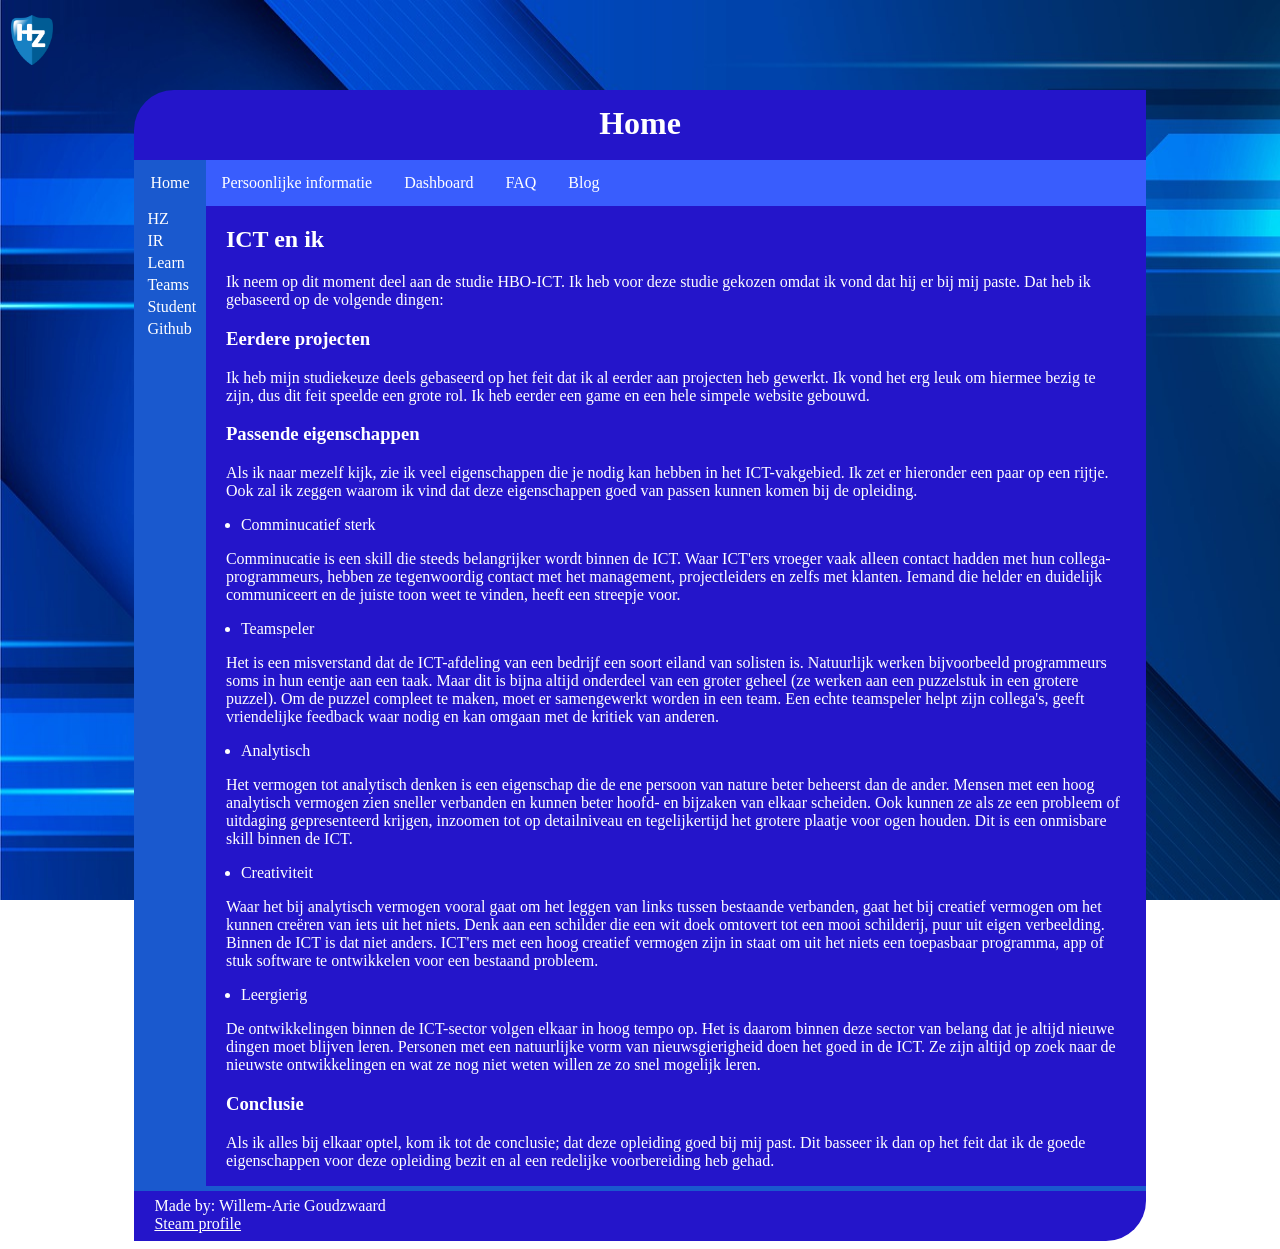
==== index.html @ b36931e3 "Footer finished+final tweaks" ====
<!DOCTYPE html>
<html lang="en">

<head>
    <meta charset="UTF-8">
    <meta name="viewport" content="width=device-width, initial-scale=1.0">
    <meta http-equiv="X-UA-Compatible" content="ie=edge">
    <link rel="stylesheet" href="index.css">
    <title>Landing Page</title>
</head>

<body>
    <img class="HZ-logo" src="images/HZ-logo.png" alt="HZ logo">
    <header>
        <h1>Home</h1>
    </header>

    <nav>
        <ul>
            <li><a href="./index.html" class="active">Home</a></li>
            <li><a href="./profile.html">Persoonlijke informatie</a></li>
            <li><a href="./dashboard.html">Dashboard</a></li>
            <li><a href="./faq.html">FAQ</a></li>
            <li><a href="./blog.html">Blog</a></li>
        </ul>
    </nav>

    <main>
        <aside>
            <ul>
                <li><a href="https://hz.nl/over-de-hz/regelingen-documenten-1/onderwijs-en-examenregelingen">HZ</a></li>
                <li><a
                        href="https://hz.nl/uploads/documents/1.4-Over-de-HZ/1.4.3.-Regelingen-en-documenten/OERS/2022-2023/IR-CER-HZ-B-HBO-ICT-full-time-2022-2023-DEF.pdf">IR</a>
                </li>
                <li><a
                        href="https://glaze-donut-5a5.notion.site/PCO1en-Your-Showcase-Website-7bc8c340f66047d0b49b83e8dc44ba23">Learn</a>
                </li>
                <li><a
                        href="https://teams.microsoft.com/_?culture=nl-nl&country=NL&lm=deeplink&lmsrc=homePageWeb&cmpid=WebSignIn#/school/conversations/Dutch?threadId=19:a13406b4a9d24e34802806b51eb0d87e@thread.skype&ctx=channel">Teams</a>
                </li>
                <li><a
                        href="https://apps.hz.nl/WebApplicatieControlsUrls/default.aspx?menu=095125102205077190037243248178061089216172153169&id=154111103216059077225002040239125195202075083207#P60adc2ac22164f93b1df32f55d1dbcd1_3_1428">Student</a>
                </li>
                <li><a href="https://github.com/HZ-HBO-ICT">Github</a></li>
            </ul>
        </aside>

        <article>
            <h2>ICT en ik</h2>
            <p>
                Ik neem op dit moment deel aan de studie HBO-ICT.
                Ik heb voor deze studie gekozen omdat ik vond dat hij er bij mij paste.
                Dat heb ik gebaseerd op de volgende dingen:
            </p>

            <h3>Eerdere projecten</h3>
            <p>
                Ik heb mijn studiekeuze deels gebaseerd op het feit dat ik al eerder aan projecten heb gewerkt.
                Ik vond het erg leuk om hiermee bezig te zijn, dus dit feit speelde een grote rol.
                Ik heb eerder een game en een hele simpele website gebouwd.
            </p>

            <h3>Passende eigenschappen</h3>
            <p>
                Als ik naar mezelf kijk, zie ik veel eigenschappen die je nodig kan hebben in het ICT-vakgebied.
                Ik zet er hieronder een paar op een rijtje.
                Ook zal ik zeggen waarom ik vind dat deze eigenschappen goed van passen kunnen komen bij de opleiding.
            </p>
            <ul>
                <li>Comminucatief sterk</li>
            </ul>
            <p>
                Comminucatie is een skill die steeds belangrijker wordt binnen de ICT.
                Waar ICT'ers vroeger vaak alleen contact hadden met hun collega-programmeurs,
                hebben ze tegenwoordig contact met het management, projectleiders en zelfs met klanten.
                Iemand die helder en duidelijk communiceert en de juiste toon weet te vinden, heeft een streepje voor.
            </p>
            <ul>
                <li>Teamspeler</li>
            </ul>
            <p>
                Het is een misverstand dat de ICT-afdeling van een bedrijf een soort eiland van solisten is.
                Natuurlijk werken bijvoorbeeld programmeurs soms in hun eentje aan een taak.
                Maar dit is bijna altijd onderdeel van een groter geheel (ze werken aan een puzzelstuk in een grotere
                puzzel).
                Om de puzzel compleet te maken, moet er samengewerkt worden in een team. Een echte teamspeler helpt zijn
                collega's,
                geeft vriendelijke feedback waar nodig en kan omgaan met de kritiek van anderen.
            </p>
            <ul>
                <li>Analytisch</li>
            </ul>
            <p>
                Het vermogen tot analytisch denken is een eigenschap die de ene persoon van nature beter beheerst dan de
                ander.
                Mensen met een hoog analytisch vermogen zien sneller verbanden en kunnen beter hoofd- en bijzaken van
                elkaar scheiden.
                Ook kunnen ze als ze een probleem of uitdaging gepresenteerd krijgen,
                inzoomen tot op detailniveau en tegelijkertijd het grotere plaatje voor ogen houden.
                Dit is een onmisbare skill binnen de ICT.
            </p>
            <ul>
                <li>Creativiteit</li>
            </ul>
            <p>
                Waar het bij analytisch vermogen vooral gaat om het leggen van links tussen bestaande verbanden,
                gaat het bij creatief vermogen om het kunnen creëren van iets uit het niets.
                Denk aan een schilder die een wit doek omtovert tot een mooi schilderij, puur uit eigen verbeelding.
                Binnen de ICT is dat niet anders.
                ICT'ers met een hoog creatief vermogen zijn in staat om uit het niets een toepasbaar programma,
                app of stuk software te ontwikkelen voor een bestaand probleem.
            </p>
            <ul>
                <li>Leergierig</li>
            </ul>
            <p>
                De ontwikkelingen binnen de ICT-sector volgen elkaar in hoog tempo op.
                Het is daarom binnen deze sector van belang dat je altijd nieuwe dingen moet blijven leren.
                Personen met een natuurlijke vorm van nieuwsgierigheid doen het goed in de ICT.
                Ze zijn altijd op zoek naar de nieuwste ontwikkelingen en wat ze nog niet weten willen ze zo snel
                mogelijk leren.
            </p>

            <h3>Conclusie</h3>
            <p>
                Als ik alles bij elkaar optel, kom ik tot de conclusie;
                dat deze opleiding goed bij mij past.
                Dit basseer ik dan op het feit dat ik de goede eigenschappen voor deze opleiding bezit
                en al een redelijke voorbereiding heb gehad.
            </p>
        </article>
    </main>

    <footer>
        <p>
        <ul>
            <li>Made by: Willem-Arie Goudzwaard</li>
            <li><a href="https://steamcommunity.com/profiles/76561199028275167/">Steam profile</a></li>
        </ul>
        </p>
    </footer>

</body>

</html>
---- index.css ----
body {
    background-image: url(/images/website_wallpaper.jpg);
    background-repeat: no-repeat;
    background-attachment: fixed;
    background-size: 100% 100%;
    display: block;
}

header {
    text-align: center;
    height: 70px;
    border-top-left-radius: 40px;
}

header h1 {
    padding: 15px;
}

.HZ-logo {
    height: 50px;
    position: block;
    margin-left: 3px;
    margin-top: 7px;
}

main, header, footer, nav {
    margin-left: auto;
    color: white;
    margin-right: auto;
    width: 80%;
    background-color:rgb(36, 21, 202);
}

nav ul {
    width: 100%;
    list-style-type: none;
    margin:0;
    padding: 0;
    overflow: hidden;
    position: sticky;
    background-color: rgb(57, 93, 253);
}

nav li {
    display: inline;
    float: left;
}

nav a {
    text-decoration: none;
    display: block;
    padding: 14px 16px;
    color: white;
}

nav a:hover {
    background-color: cornflowerblue;
}

.active {
    background-color: rgb(26, 89, 206);
}

main {
    display: flex;
}

article {
    margin-top: 0px;
    padding-left: 20px;
    padding-right: 20px;
}

article li {
    margin-left: -25px;
}

aside ul {
    list-style-type: none;
    margin: 0;
    padding: 0;
    width: 71.5px;
    height: 100%;
    overflow: hidden;
    background-color: rgb(26, 89, 206);
}

aside li {
    margin-top: 4px;
    margin-left: -37px;
    display: block;
    width: 71.5px;
}

aside a {
    text-decoration: none;
    color: white;
    padding: 4px 50px;
}

aside a:hover {
    background-color: cornflowerblue;
}

footer {
    border-top: solid 5px rgb(26, 89, 206);
    height: 50px;
    display: block;
    border-bottom-right-radius: 40px;
}

footer p {
    margin-left: 0;
}

footer a {
    color: white;
}

footer ul {
    list-style-type: none;
    margin-left: -20px;
    margin-top: -10px;
}

summary {
    padding: 10px;
}
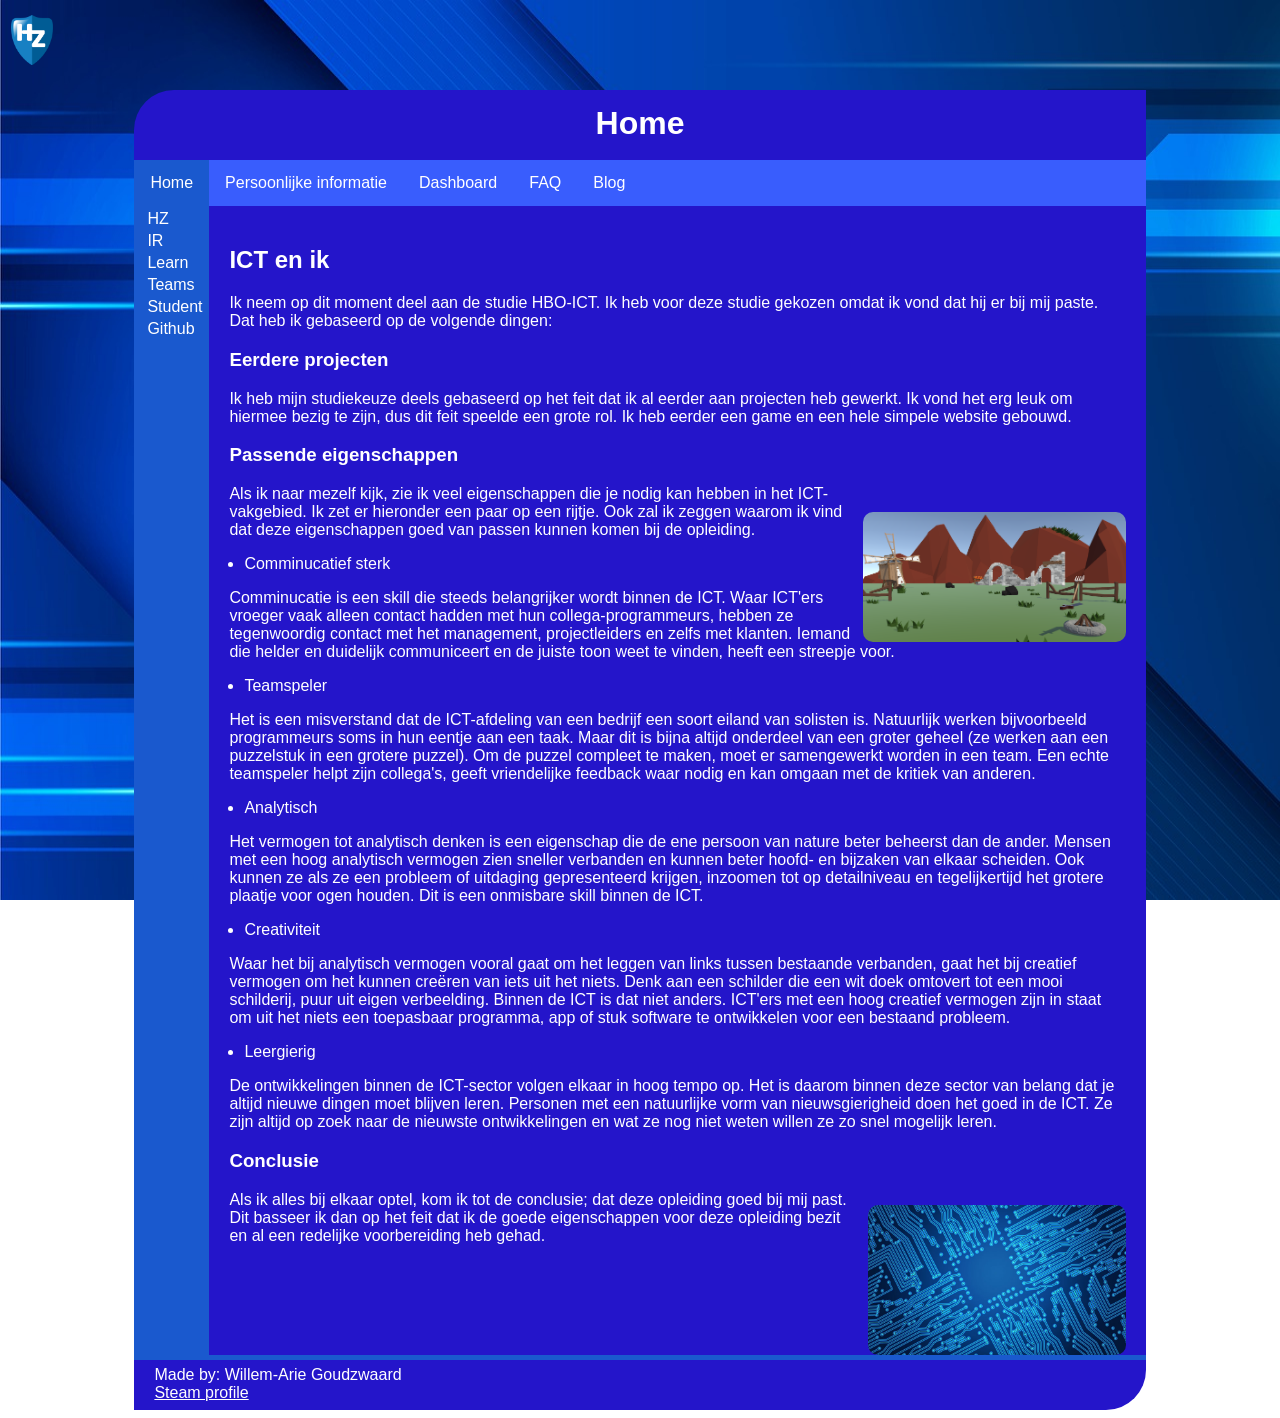
==== commit 29612fb2: "Photo's added" ====
--- a/index.html
+++ b/index.html
@@ -3,6 +3,7 @@
 
 <head>
     <meta charset="UTF-8">
+    <meta name="discription" content="Korte samenvatting van mijn studiekeuze.">
     <meta name="viewport" content="width=device-width, initial-scale=1.0">
     <meta http-equiv="X-UA-Compatible" content="ie=edge">
     <link rel="stylesheet" href="index.css">
@@ -59,7 +60,7 @@
                 Ik vond het erg leuk om hiermee bezig te zijn, dus dit feit speelde een grote rol.
                 Ik heb eerder een game en een hele simpele website gebouwd.
             </p>
-
+            <img class="Game-photo" src="/images/Game-photo.png" alt="Game-photo">
             <h3>Passende eigenschappen</h3>
             <p>
                 Als ik naar mezelf kijk, zie ik veel eigenschappen die je nodig kan hebben in het ICT-vakgebied.
@@ -120,7 +121,7 @@
                 Ze zijn altijd op zoek naar de nieuwste ontwikkelingen en wat ze nog niet weten willen ze zo snel
                 mogelijk leren.
             </p>
-
+            <img class= "ICT-plaatje" src="/images/ICT.jpg" alt="ICT-plaatje">
             <h3>Conclusie</h3>
             <p>
                 Als ik alles bij elkaar optel, kom ik tot de conclusie;
@@ -135,7 +136,7 @@
         <p>
         <ul>
             <li>Made by: Willem-Arie Goudzwaard</li>
-            <li><a href="https://steamcommunity.com/profiles/76561199028275167/">Steam profile</a></li>
+            <li><a href="https://steamcommunity.com/profiles/76561199028275167/" target="_blank">Steam profile</a></li>
         </ul>
         </p>
     </footer>
--- a/index.css
+++ b/index.css
@@ -1,3 +1,7 @@
+html {
+    font-family: 'Arial', sans-serif;
+}
+
 body {
     background-image: url(/images/website_wallpaper.jpg);
     background-repeat: no-repeat;
@@ -66,7 +70,7 @@
 }
 
 article {
-    margin-top: 0px;
+    margin-top: 20px;
     padding-left: 20px;
     padding-right: 20px;
 }
@@ -79,7 +83,7 @@
     list-style-type: none;
     margin: 0;
     padding: 0;
-    width: 71.5px;
+    width: 75px;
     height: 100%;
     overflow: hidden;
     background-color: rgb(26, 89, 206);
@@ -125,4 +129,32 @@
 
 summary {
     padding: 10px;
+}
+
+article a {
+    color: lightgray;
+}
+
+.ICT-plaatje {
+    border-radius: 10px;
+    margin-left: 10px;
+    margin-top: 58px;
+    height: 150px;
+    float: right;
+}
+
+.Game-photo {
+    margin-top: 70px;
+    margin-left: 10px;
+    height: 130px;
+    float: right;
+    border-radius: 10px;
+}
+
+.Foto-fiets {
+    margin-top: 40px;
+    margin-left: 10px;
+    height: 100px;
+    float: right;
+    border-radius: 10px;
 }
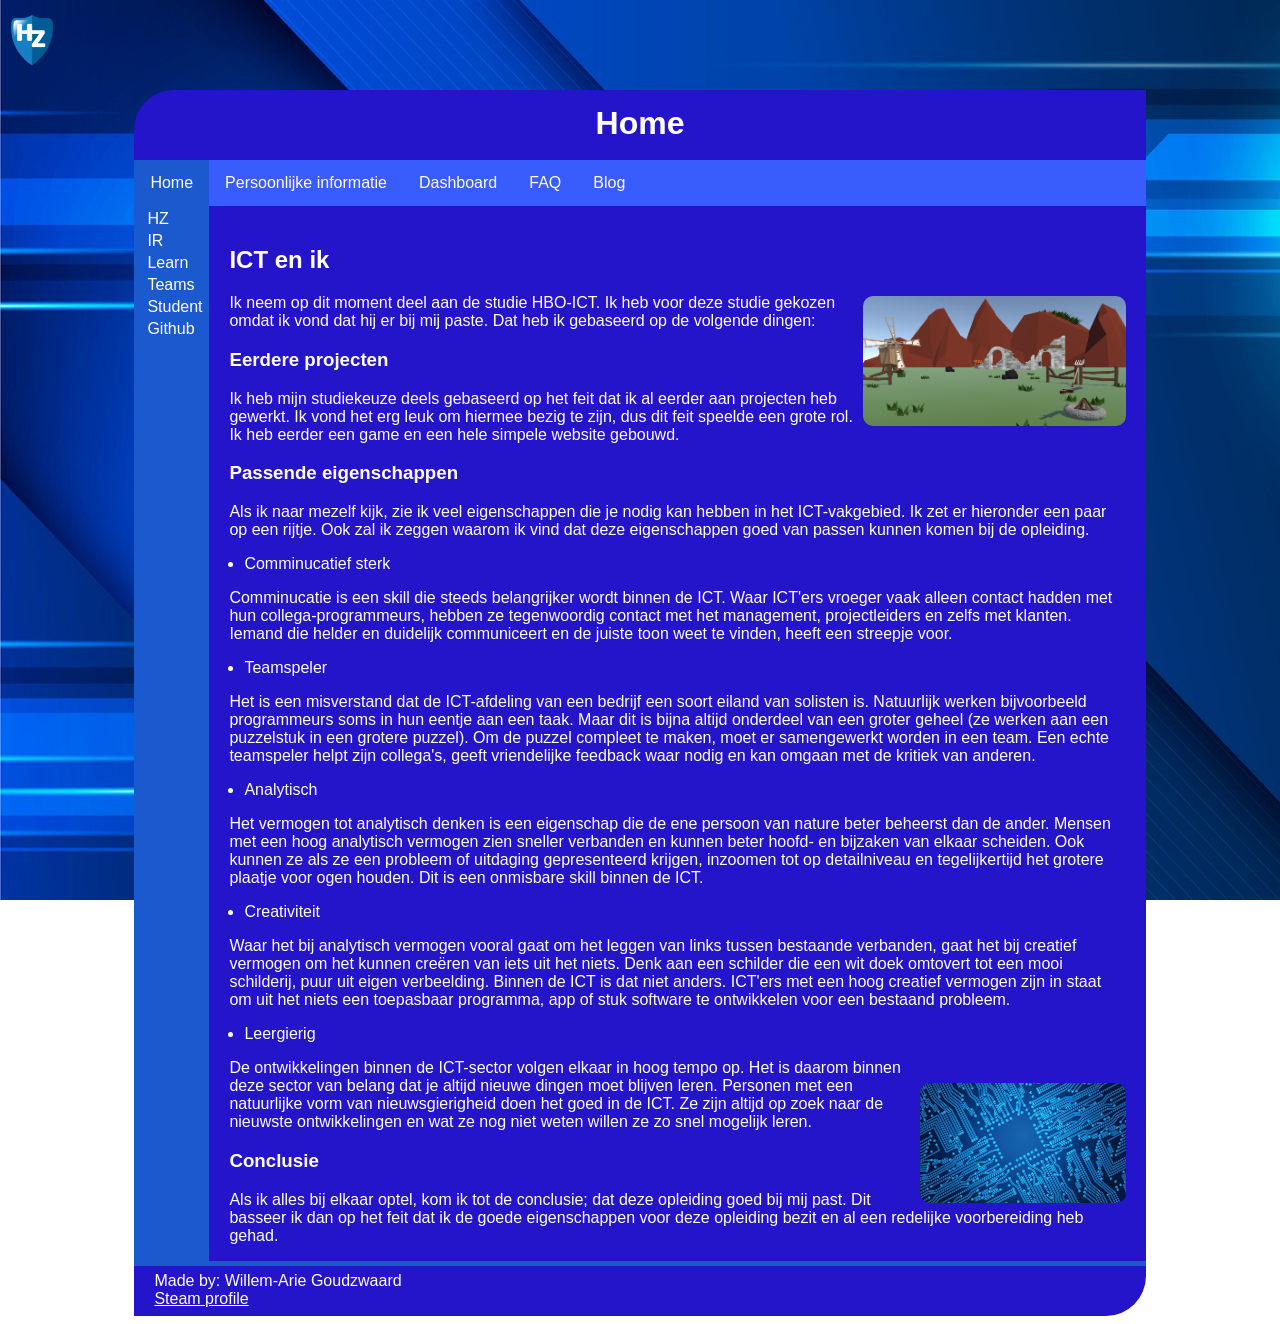
==== commit 6998d8bf: "photo fix" ====
--- a/index.html
+++ b/index.html
@@ -47,6 +47,9 @@
         </aside>
 
         <article>
+
+            <img class="Game-photo" src="/images/Game-photo.png" alt="Game-photo">
+
             <h2>ICT en ik</h2>
             <p>
                 Ik neem op dit moment deel aan de studie HBO-ICT.
@@ -60,7 +63,7 @@
                 Ik vond het erg leuk om hiermee bezig te zijn, dus dit feit speelde een grote rol.
                 Ik heb eerder een game en een hele simpele website gebouwd.
             </p>
-            <img class="Game-photo" src="/images/Game-photo.png" alt="Game-photo">
+
             <h3>Passende eigenschappen</h3>
             <p>
                 Als ik naar mezelf kijk, zie ik veel eigenschappen die je nodig kan hebben in het ICT-vakgebied.
@@ -112,6 +115,9 @@
                 app of stuk software te ontwikkelen voor een bestaand probleem.
             </p>
             <ul>
+
+                <img class="ICT-plaatje" src="/images/ICT.jpg" alt="ICT-plaatje">
+
                 <li>Leergierig</li>
             </ul>
             <p>
@@ -121,7 +127,6 @@
                 Ze zijn altijd op zoek naar de nieuwste ontwikkelingen en wat ze nog niet weten willen ze zo snel
                 mogelijk leren.
             </p>
-            <img class= "ICT-plaatje" src="/images/ICT.jpg" alt="ICT-plaatje">
             <h3>Conclusie</h3>
             <p>
                 Als ik alles bij elkaar optel, kom ik tot de conclusie;
--- a/index.css
+++ b/index.css
@@ -139,7 +139,7 @@
     border-radius: 10px;
     margin-left: 10px;
     margin-top: 58px;
-    height: 150px;
+    height: 120px;
     float: right;
 }
 
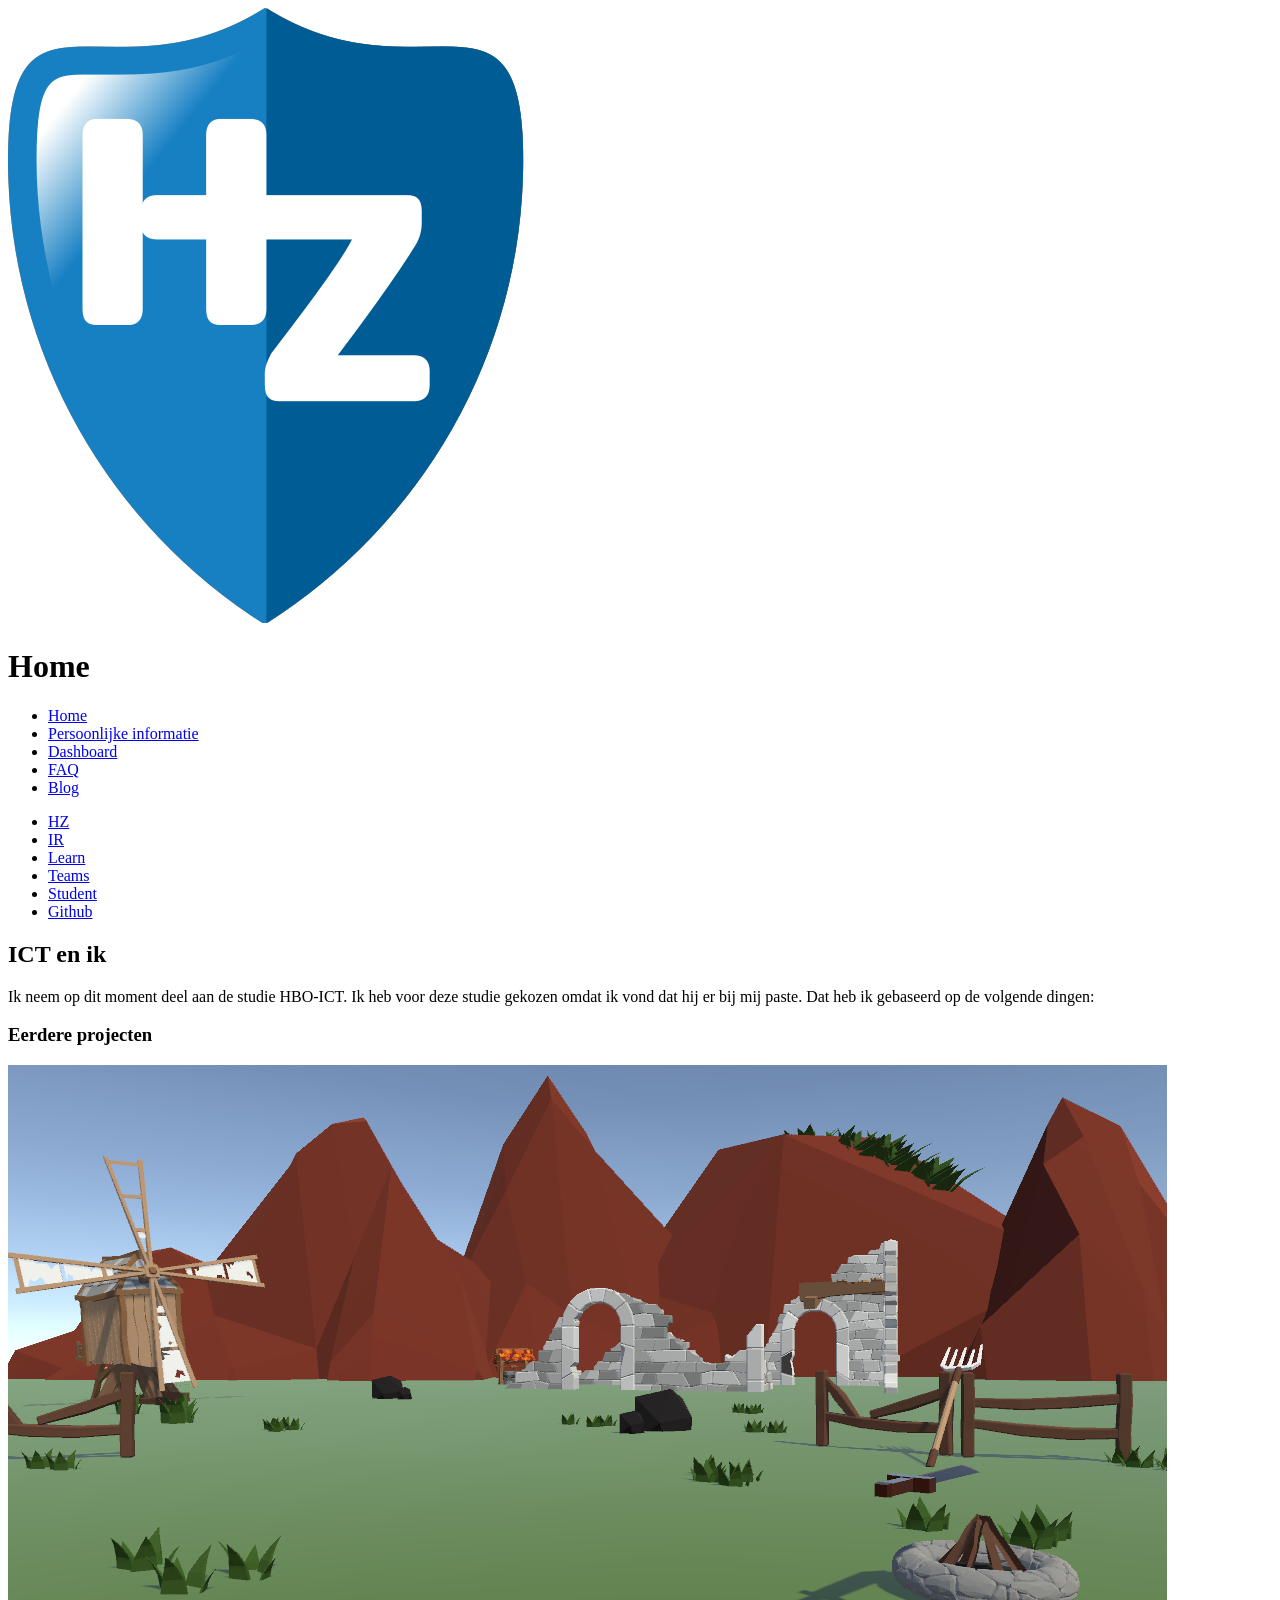
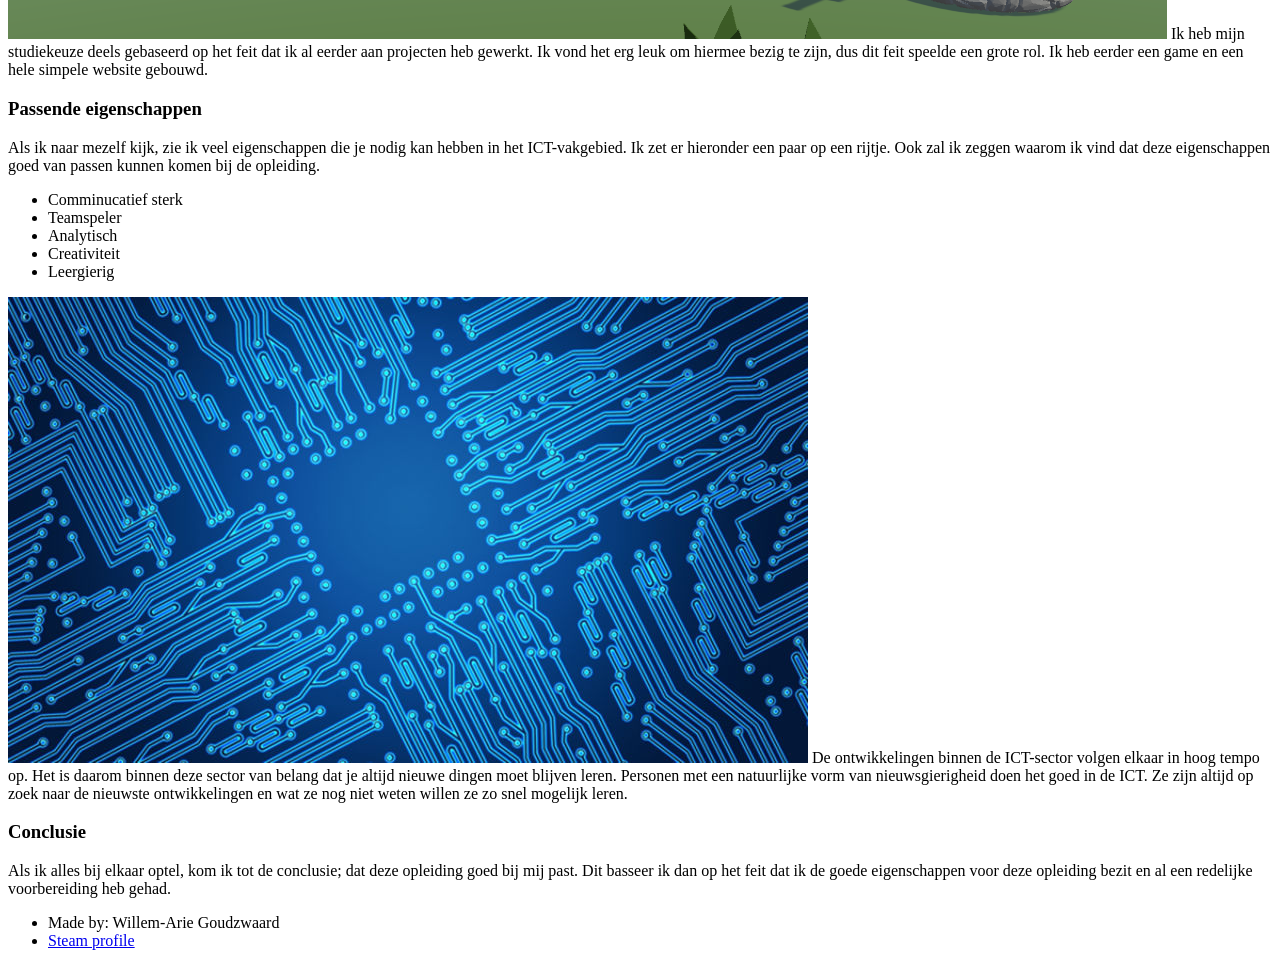
==== commit 7928cf25: "Fixed bar and made some structure" ====
--- a/index.html
+++ b/index.html
@@ -6,7 +6,7 @@
     <meta name="discription" content="Korte samenvatting van mijn studiekeuze.">
     <meta name="viewport" content="width=device-width, initial-scale=1.0">
     <meta http-equiv="X-UA-Compatible" content="ie=edge">
-    <link rel="stylesheet" href="index.css">
+    <link rel="stylesheet" href="stylessheets/index.css">
     <title>Landing Page</title>
 </head>
 
@@ -48,8 +48,6 @@
 
         <article>
 
-            <img class="Game-photo" src="/images/Game-photo.png" alt="Game-photo">
-
             <h2>ICT en ik</h2>
             <p>
                 Ik neem op dit moment deel aan de studie HBO-ICT.
@@ -59,6 +57,7 @@
 
             <h3>Eerdere projecten</h3>
             <p>
+                <img class="Game-photo" src="/images/Game-photo.png" alt="Game-photo">
                 Ik heb mijn studiekeuze deels gebaseerd op het feit dat ik al eerder aan projecten heb gewerkt.
                 Ik vond het erg leuk om hiermee bezig te zijn, dus dit feit speelde een grote rol.
                 Ik heb eerder een game en een hele simpele website gebouwd.
@@ -72,55 +71,14 @@
             </p>
             <ul>
                 <li>Comminucatief sterk</li>
-            </ul>
-            <p>
-                Comminucatie is een skill die steeds belangrijker wordt binnen de ICT.
-                Waar ICT'ers vroeger vaak alleen contact hadden met hun collega-programmeurs,
-                hebben ze tegenwoordig contact met het management, projectleiders en zelfs met klanten.
-                Iemand die helder en duidelijk communiceert en de juiste toon weet te vinden, heeft een streepje voor.
-            </p>
-            <ul>
                 <li>Teamspeler</li>
-            </ul>
-            <p>
-                Het is een misverstand dat de ICT-afdeling van een bedrijf een soort eiland van solisten is.
-                Natuurlijk werken bijvoorbeeld programmeurs soms in hun eentje aan een taak.
-                Maar dit is bijna altijd onderdeel van een groter geheel (ze werken aan een puzzelstuk in een grotere
-                puzzel).
-                Om de puzzel compleet te maken, moet er samengewerkt worden in een team. Een echte teamspeler helpt zijn
-                collega's,
-                geeft vriendelijke feedback waar nodig en kan omgaan met de kritiek van anderen.
-            </p>
-            <ul>
                 <li>Analytisch</li>
-            </ul>
-            <p>
-                Het vermogen tot analytisch denken is een eigenschap die de ene persoon van nature beter beheerst dan de
-                ander.
-                Mensen met een hoog analytisch vermogen zien sneller verbanden en kunnen beter hoofd- en bijzaken van
-                elkaar scheiden.
-                Ook kunnen ze als ze een probleem of uitdaging gepresenteerd krijgen,
-                inzoomen tot op detailniveau en tegelijkertijd het grotere plaatje voor ogen houden.
-                Dit is een onmisbare skill binnen de ICT.
-            </p>
-            <ul>
                 <li>Creativiteit</li>
-            </ul>
-            <p>
-                Waar het bij analytisch vermogen vooral gaat om het leggen van links tussen bestaande verbanden,
-                gaat het bij creatief vermogen om het kunnen creëren van iets uit het niets.
-                Denk aan een schilder die een wit doek omtovert tot een mooi schilderij, puur uit eigen verbeelding.
-                Binnen de ICT is dat niet anders.
-                ICT'ers met een hoog creatief vermogen zijn in staat om uit het niets een toepasbaar programma,
-                app of stuk software te ontwikkelen voor een bestaand probleem.
-            </p>
-            <ul>
-
-                <img class="ICT-plaatje" src="/images/ICT.jpg" alt="ICT-plaatje">
-
                 <li>Leergierig</li>
             </ul>
+
             <p>
+                <img class="ICT-plaatje" src="/images/ICT.jpg" alt="ICT-plaatje">
                 De ontwikkelingen binnen de ICT-sector volgen elkaar in hoog tempo op.
                 Het is daarom binnen deze sector van belang dat je altijd nieuwe dingen moet blijven leren.
                 Personen met een natuurlijke vorm van nieuwsgierigheid doen het goed in de ICT.
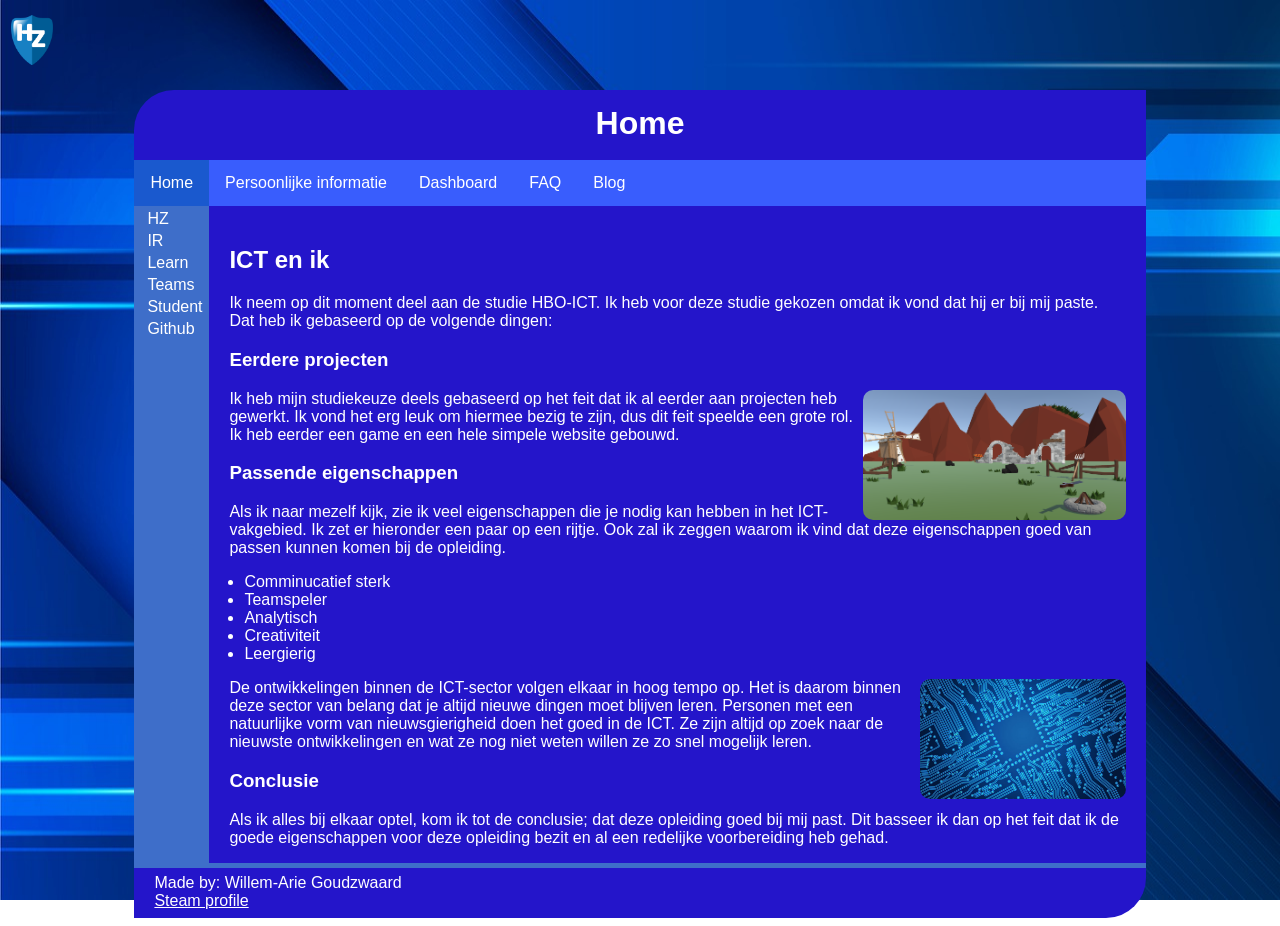
==== commit d2e01075: "stylesheet fix" ====
--- a/index.html
+++ b/index.html
@@ -6,7 +6,7 @@
     <meta name="discription" content="Korte samenvatting van mijn studiekeuze.">
     <meta name="viewport" content="width=device-width, initial-scale=1.0">
     <meta http-equiv="X-UA-Compatible" content="ie=edge">
-    <link rel="stylesheet" href="stylessheets/index.css">
+    <link rel="stylesheet" href="Stylessheets/index.css">
     <title>Landing Page</title>
 </head>
 
--- a/Stylessheets/index.css
+++ b/Stylessheets/index.css
@@ -0,0 +1,164 @@
+html {
+    font-family: 'Arial', sans-serif;
+}
+
+body {
+    background-image: url(/images/website_wallpaper.jpg);
+    background-repeat: no-repeat;
+    background-attachment: fixed;
+    background-size: 100% 100%;
+    display: block;
+}
+
+header {
+    text-align: center;
+    height: 70px;
+    border-top-left-radius: 40px;
+}
+
+header h1 {
+    padding: 15px;
+}
+
+.HZ-logo {
+    height: 50px;
+    position: block;
+    margin-left: 3px;
+    margin-top: 7px;
+}
+
+main, header, footer, nav {
+    margin-left: auto;
+    color: white;
+    margin-right: auto;
+    width: 80%;
+    background-color:rgb(36, 21, 202);
+}
+
+nav ul {
+    width: 100%;
+    list-style-type: none;
+    margin:0;
+    padding: 0;
+    overflow: hidden;
+    position: sticky;
+    background-color: rgb(57, 93, 253);
+}
+
+nav li {
+    display: inline;
+    float: left;
+}
+
+nav a {
+    text-decoration: none;
+    display: block;
+    padding: 14px 16px;
+    color: white;
+}
+
+nav a:hover {
+    background-color: cornflowerblue;
+}
+
+.active {
+    background-color: rgb(26, 89, 206);
+}
+
+main {
+    display: flex;
+}
+
+article {
+    margin-top: 20px;
+    padding-left: 20px;
+    padding-right: 20px;
+}
+
+article li {
+    margin-left: -25px;
+}
+
+aside ul {
+    list-style-type: none;
+    margin: 0;
+    padding: 0;
+    width: 75px;
+    height: 100%;
+    overflow: hidden;
+    background-color: rgb(62, 110, 201);
+}
+
+aside li {
+    margin-top: 4px;
+    margin-left: -37px;
+    display: block;
+    width: 71.5px;
+}
+
+aside a {
+    text-decoration: none;
+    color: white;
+    padding: 4px 50px;
+}
+
+aside a:hover {
+    background-color: cornflowerblue;
+}
+
+footer {
+    border-top: solid 5px rgb(62, 110, 201);
+    height: 50px;
+    display: block;
+    border-bottom-right-radius: 40px;
+}
+
+footer p {
+    margin-left: 0;
+}
+
+footer a {
+    color: white;
+}
+
+footer ul {
+    list-style-type: none;
+    margin-left: -20px;
+    margin-top: -10px;
+}
+
+summary {
+    padding: 10px;
+}
+
+article a {
+    color: lightgray;
+}
+
+.ICT-plaatje {
+    border-radius: 10px;
+    margin-left: 10px;
+    height: 120px;
+    float: right;
+}
+
+.Game-photo {
+    margin-left: 10px;
+    height: 130px;
+    float: right;
+    border-radius: 10px;
+}
+
+.Foto-fiets {
+    margin-left: 10px;
+    height: 200px;
+    float: right;
+    border-radius: 10px;
+}
+
+.Fruit-enzo {
+    margin-left: 10px;
+    height: 100px;
+    float: right;
+    border-radius: 10px;
+}
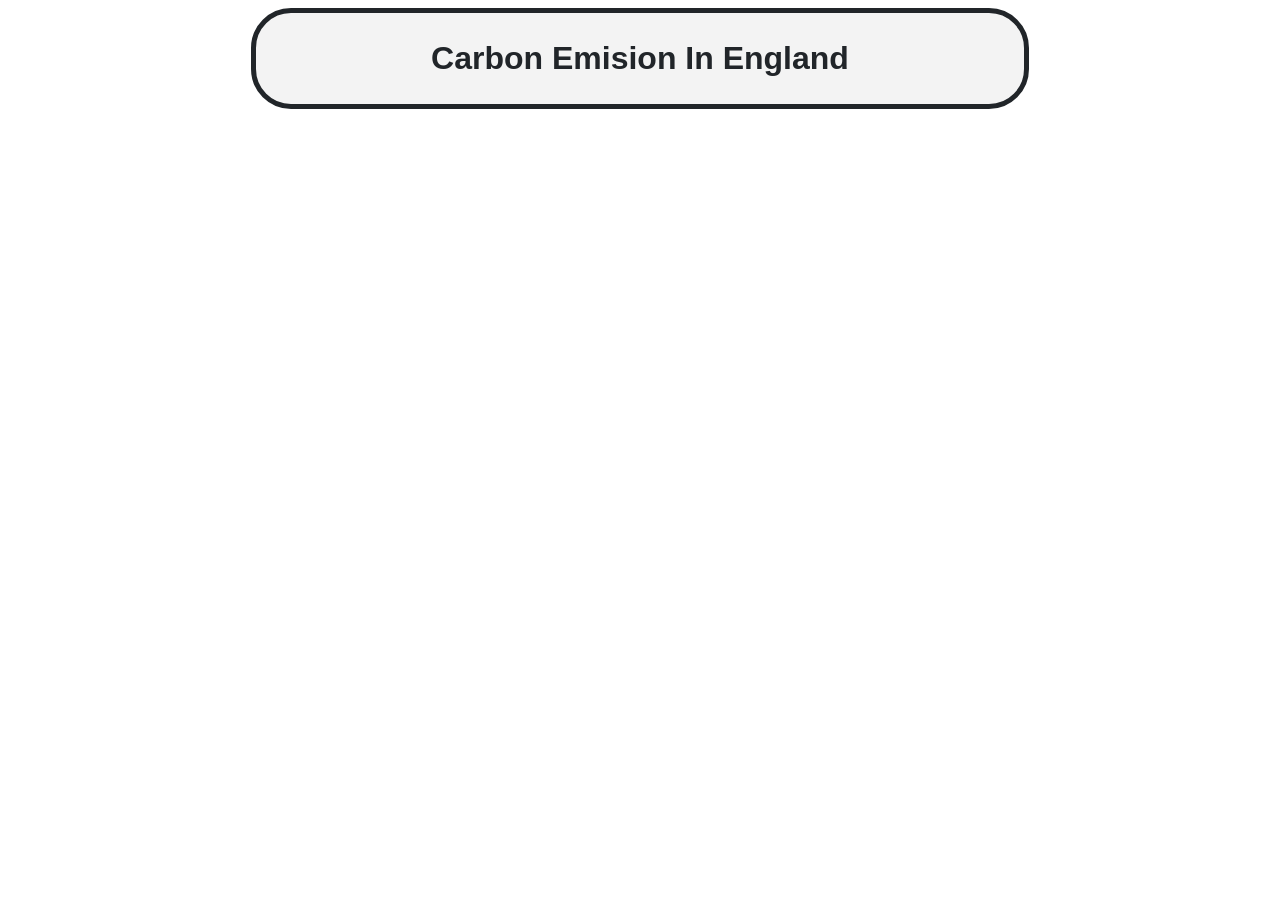
==== commit 97ca48a9: "init" ====
--- a/index.html
+++ b/index.html
@@ -1,109 +1,17 @@
 <!DOCTYPE html>
 <html lang="en">
+<head>
+  <script src="./api.js"></script>
+  <link rel="stylesheet" type="text/css" href="./index.css">
+  <meta charset="UTF-8">
+  <meta http-equiv="X-UA-Compatible" content="IE=edge">
+  <meta name="viewport" content="width=device-width, initial-scale=1.0">
+  <title>Document</title>
+</head>
+<body id="body">
+  <div id="data">
+      <h1>Carbon Emision In England</h1>
 
-<head>
-    <meta charset="UTF-8">
-    <meta name="discription" content="Korte samenvatting van mijn studiekeuze.">
-    <meta name="viewport" content="width=device-width, initial-scale=1.0">
-    <meta http-equiv="X-UA-Compatible" content="ie=edge">
-    <link rel="stylesheet" href="Stylessheets/index.css">
-    <title>Landing Page</title>
-</head>
-
-<body>
-    <img class="HZ-logo" src="images/HZ-logo.png" alt="HZ logo">
-    <header>
-        <h1>Home</h1>
-    </header>
-
-    <nav>
-        <ul>
-            <li><a href="./index.html" class="active">Home</a></li>
-            <li><a href="./profile.html">Persoonlijke informatie</a></li>
-            <li><a href="./dashboard.html">Dashboard</a></li>
-            <li><a href="./faq.html">FAQ</a></li>
-            <li><a href="./blog.html">Blog</a></li>
-        </ul>
-    </nav>
-
-    <main>
-        <aside>
-            <ul>
-                <li><a href="https://hz.nl/over-de-hz/regelingen-documenten-1/onderwijs-en-examenregelingen">HZ</a></li>
-                <li><a
-                        href="https://hz.nl/uploads/documents/1.4-Over-de-HZ/1.4.3.-Regelingen-en-documenten/OERS/2022-2023/IR-CER-HZ-B-HBO-ICT-full-time-2022-2023-DEF.pdf">IR</a>
-                </li>
-                <li><a
-                        href="https://glaze-donut-5a5.notion.site/PCO1en-Your-Showcase-Website-7bc8c340f66047d0b49b83e8dc44ba23">Learn</a>
-                </li>
-                <li><a
-                        href="https://teams.microsoft.com/_?culture=nl-nl&country=NL&lm=deeplink&lmsrc=homePageWeb&cmpid=WebSignIn#/school/conversations/Dutch?threadId=19:a13406b4a9d24e34802806b51eb0d87e@thread.skype&ctx=channel">Teams</a>
-                </li>
-                <li><a
-                        href="https://apps.hz.nl/WebApplicatieControlsUrls/default.aspx?menu=095125102205077190037243248178061089216172153169&id=154111103216059077225002040239125195202075083207#P60adc2ac22164f93b1df32f55d1dbcd1_3_1428">Student</a>
-                </li>
-                <li><a href="https://github.com/HZ-HBO-ICT">Github</a></li>
-            </ul>
-        </aside>
-
-        <article>
-
-            <h2>ICT en ik</h2>
-            <p>
-                Ik neem op dit moment deel aan de studie HBO-ICT.
-                Ik heb voor deze studie gekozen omdat ik vond dat hij er bij mij paste.
-                Dat heb ik gebaseerd op de volgende dingen:
-            </p>
-
-            <h3>Eerdere projecten</h3>
-            <p>
-                <img class="Game-photo" src="/images/Game-photo.png" alt="Game-photo">
-                Ik heb mijn studiekeuze deels gebaseerd op het feit dat ik al eerder aan projecten heb gewerkt.
-                Ik vond het erg leuk om hiermee bezig te zijn, dus dit feit speelde een grote rol.
-                Ik heb eerder een game en een hele simpele website gebouwd.
-            </p>
-
-            <h3>Passende eigenschappen</h3>
-            <p>
-                Als ik naar mezelf kijk, zie ik veel eigenschappen die je nodig kan hebben in het ICT-vakgebied.
-                Ik zet er hieronder een paar op een rijtje.
-                Ook zal ik zeggen waarom ik vind dat deze eigenschappen goed van passen kunnen komen bij de opleiding.
-            </p>
-            <ul>
-                <li>Comminucatief sterk</li>
-                <li>Teamspeler</li>
-                <li>Analytisch</li>
-                <li>Creativiteit</li>
-                <li>Leergierig</li>
-            </ul>
-
-            <p>
-                <img class="ICT-plaatje" src="/images/ICT.jpg" alt="ICT-plaatje">
-                De ontwikkelingen binnen de ICT-sector volgen elkaar in hoog tempo op.
-                Het is daarom binnen deze sector van belang dat je altijd nieuwe dingen moet blijven leren.
-                Personen met een natuurlijke vorm van nieuwsgierigheid doen het goed in de ICT.
-                Ze zijn altijd op zoek naar de nieuwste ontwikkelingen en wat ze nog niet weten willen ze zo snel
-                mogelijk leren.
-            </p>
-            <h3>Conclusie</h3>
-            <p>
-                Als ik alles bij elkaar optel, kom ik tot de conclusie;
-                dat deze opleiding goed bij mij past.
-                Dit basseer ik dan op het feit dat ik de goede eigenschappen voor deze opleiding bezit
-                en al een redelijke voorbereiding heb gehad.
-            </p>
-        </article>
-    </main>
-
-    <footer>
-        <p>
-        <ul>
-            <li>Made by: Willem-Arie Goudzwaard</li>
-            <li><a href="https://steamcommunity.com/profiles/76561199028275167/" target="_blank">Steam profile</a></li>
-        </ul>
-        </p>
-    </footer>
-
+  </div>
 </body>
-
 </html>
--- a/index.css
+++ b/index.css
@@ -0,0 +1,25 @@
+#data {
+    position: absolute;
+    left: 50%;
+    transform: translate(-50%);
+    width: 60%;
+    background-color: #f3f3f3;
+    font-family: 'Roboto', sans-serif;
+    font-size: 16px;
+    font-weight: 400;
+    line-height: 1.5;
+    border: 5px solid #212529 !important;
+    border-radius: 40px;
+    color: #212529;
+    text-align: center;
+    margin: 0;
+    padding: 0;
+    overflow-x: hidden;
+}
+
+#body {
+  background-image: url('https://www.creativefabrica.com/wp-content/uploads/2022/04/16/Printable-smoke-overlay-texture-Graphics-29119270-1-1-580x390.jpg');
+  background-repeat: no-repeat;
+  background-attachment: fixed;
+  background-size: 100% 100%;
+}
